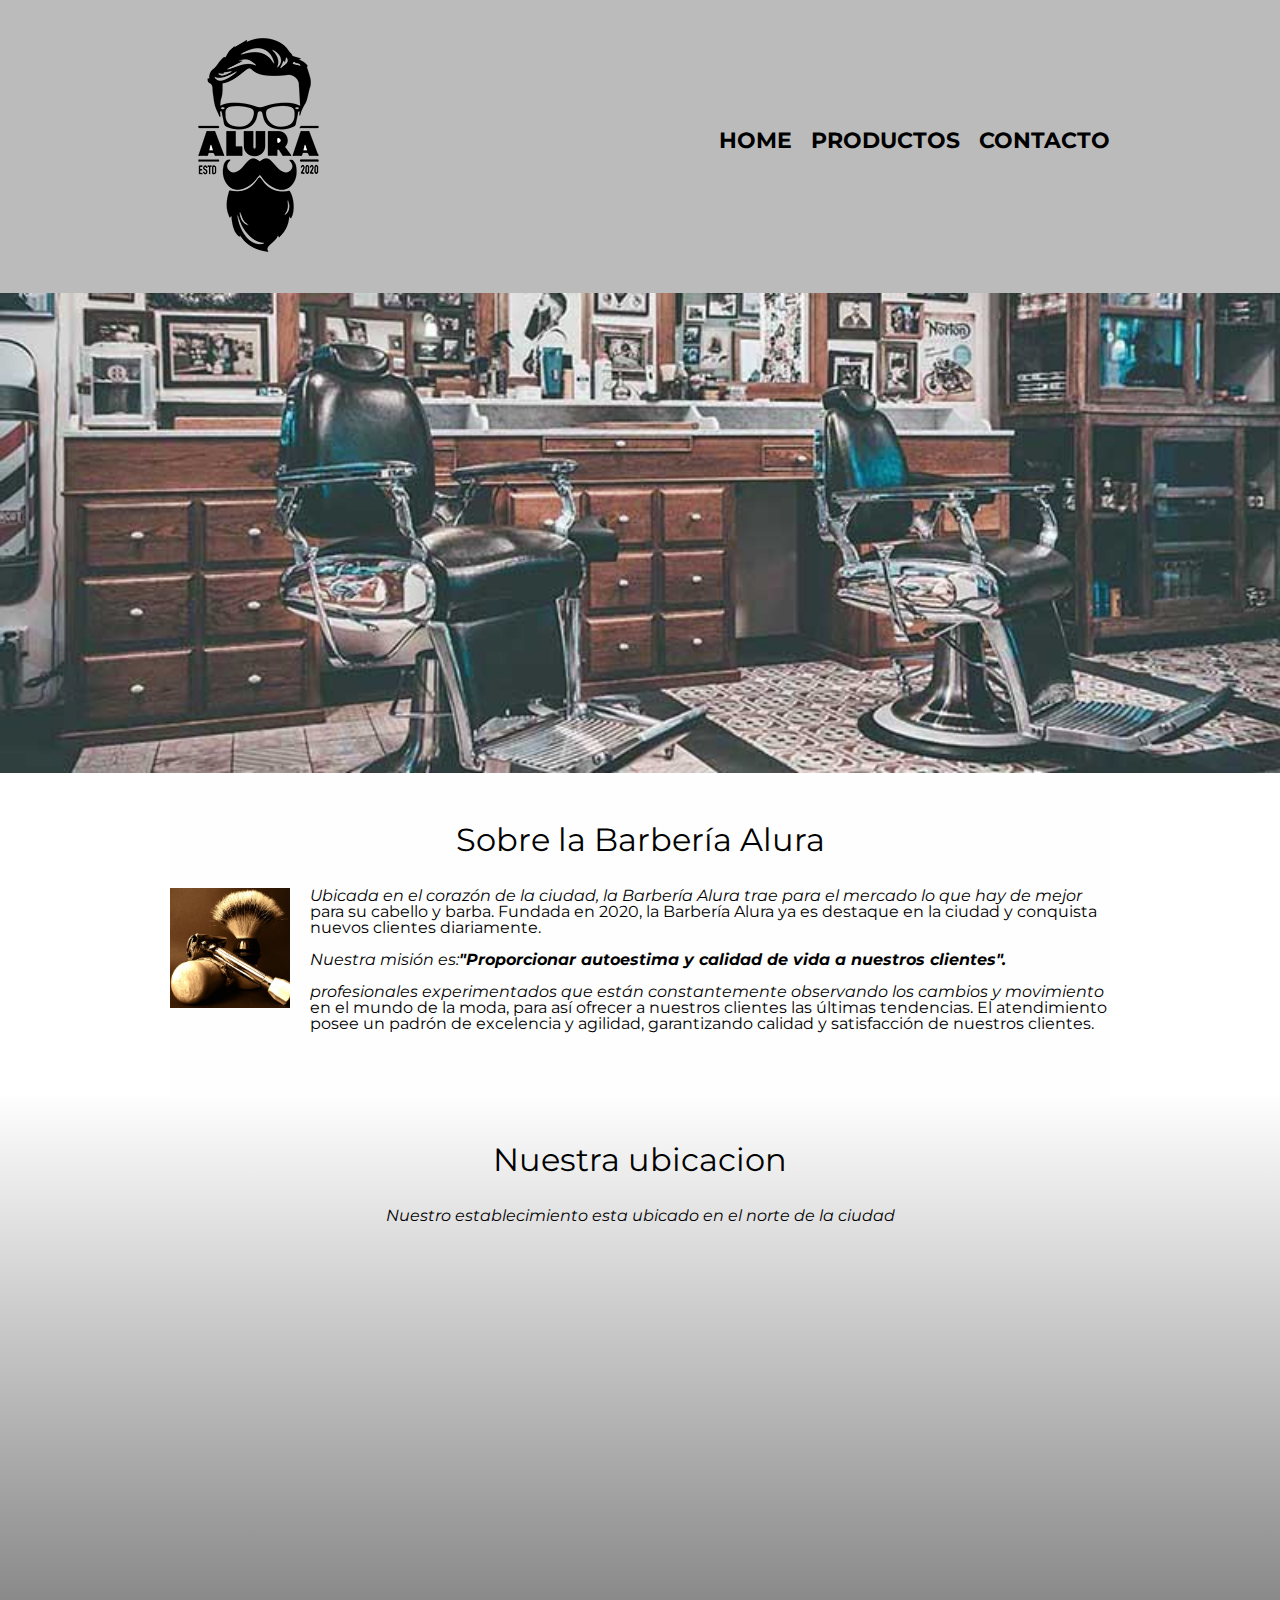
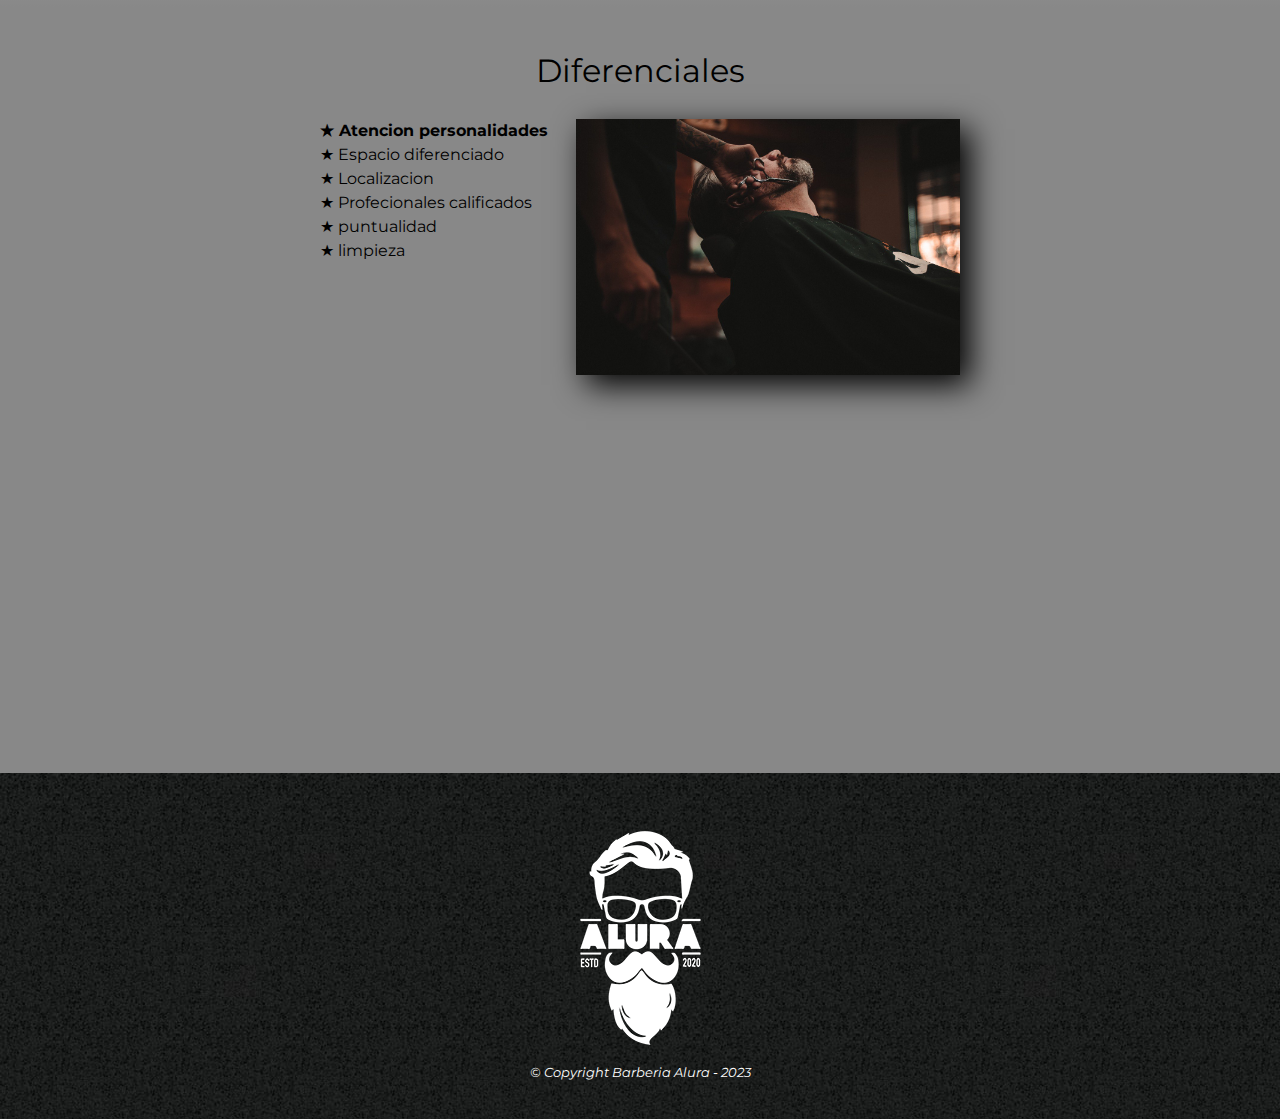
==== index.html @ e800a7df "creacion de pagina de practica con css y html" ====
<!DOCTYPE html>
<html lang="es">
<head>
    <meta charset="UTF-8">
    <meta http-equiv="X-UA-Compatible" content="IE=edge">
    <meta name="viewport" content="width=device-width, initial-scale=1.0">
    <title>barberia alura</title>
    <link rel="stylesheet" href="css/reset.css">
    <link rel="stylesheet" href="css/style.css">
    <link rel="preconnect" href="https://fonts.googleapis.com">
<link rel="preconnect" href="https://fonts.gstatic.com" crossorigin>
<link href="https://fonts.googleapis.com/css2?family=Montserrat&display=swap" rel="stylesheet">
<body>
    <header> 
        <div class="caja">
            <h1><img src="img/imagenes/logo.png" alt="logo"></h1>
                <nav>
                    <ul>
                        <li><a href="index.html">Home</a></li>
                        <li><a href="productos.html">Productos</a></li>
                        <li><a href="contacto.html">Contacto</a></li>
                    </ul>
                </nav>
        </div>
    </header>

    <img class= "banner" src="img/banner.jpg" alt="imagen de barberia">

    <main>
        <section class="principal">
        
            <h2 class="titulo-principal"> Sobre la Barbería Alura </h2>
            <img src="img/utensilios[1].jpg" alt="utensilios de un barbero" class="utensilios">
    
            <p>Ubicada en el corazón de la ciudad, la Barbería Alura 
                trae para el mercado lo que hay de mejor para su cabello 
                y barba. Fundada en 2020, la <b>Barbería Alura</b> ya es destaque 
                en la ciudad y conquista nuevos clientes diariamente.</p>
    
            <p id="mision"><em>Nuestra misión es:<strong>"Proporcionar autoestima y calidad de 
                vida a nuestros clientes".</strong> </em></p>
    
            <p>profesionales experimentados que están 
            constantemente observando los cambios y movimiento en el 
            mundo de la moda, para así ofrecer a nuestros clientes 
            las últimas tendencias. El atendimiento posee un padrón 
            de excelencia y agilidad, garantizando calidad y 
            satisfacción de nuestros clientes.</p>
        </section>

        <section class="mapa">
            <h3 class="titulo-principal">Nuestra ubicacion</h3>
            <p>Nuestro establecimiento esta ubicado en el norte de la ciudad</p>
            <div class="mapa-contenido">
                <iframe src="https://www.google.com/maps/embed?pb=!1m18!1m12!1m3!1
            d3976.0894029221213!2d-74.0238542!3d4.754488800000003!2m3!1f0!2f0!3f0
            !3m2!1i1024!2i768!4f13.1!3m3!1m2!1s0x8e3f8f7b4550d163%
            3A0x7bc9a18167cb1127!2zQ2wuIDE3NSAjNi02MCwgVXNhcXXDqW4sIEJvZ290w6E!
            5e0!3m2!1ses!2sco!4v1685038177740!5m2!1ses!2sco" width="100%" 
            height="300" style="border:0;" allowfullscreen="" loading="lazy" 
            referrerpolicy="no-referrer-when-downgrade"></iframe>
            </div> 
        </section>
    
        <section class="diferenciales">
            <h3 class="titulo-principal">Diferenciales</h3>
            <div class="contenido-diferenciales">
                <ul class="lista-diferenciales">
                    <li class="items"> Atencion personalidades </li>
                    <li class="items"> Espacio diferenciado</li>
                    <li class="items"> Localizacion</li>
                    <li class="items"> Profecionales calificados </li>
                    <li class="items"> puntualidad</li>
                    <li class="items"> limpieza </li>
                </ul> <img src="img/diferenciales.jpg" alt="barbero trabajando" class="imagen-diferencial">
            </div>
            <div class="video">
                <iframe width="100%" height="315" src="https://www.youtube.com/embed/wcVVXUV0YUY" title="YouTube video player" frameborder="0" allow="accelerometer; autoplay; clipboard-write; encrypted-media; gyroscope; picture-in-picture; web-share" allowfullscreen></iframe>
            </div>
        </section>

        </main>
    

<footer>
    <img src="img/imagenes/logo-blanco.png">
    <p class="copyright">&copy Copyright Barberia Alura - 2023</p>
  
</footer>

</body>
</html>
---- css/style.css ----
body{
    font-family: 'Montserrat', sans-serif; 
    /*overflow: hidden;*/
}
header{
    background: #bbbbbb;
    padding: 20px 0;
}
.caja{
    width: 940px;
    position: relative;
    margin: 0 auto;
}
nav{
    position: absolute;
    top: 110px;
    right: 0;
}
nav li{
    display: inline;
    margin: 0 0 0 15px;
}
nav a{
    text-transform: uppercase;
    color: black;
    font-weight: bold;
    font-size: 22px;
    text-decoration: none;
}
nav a:hover{
    color: #c78c19;
    text-decoration: underline;
}
.lista_productos{
    width: 940px;
    margin: 0 auto;
    padding: 50px;
}
.lista_productos li{
    display: inline-block;
    text-align: center;
    width: 30%;
    vertical-align: top;
    margin: 0 1.5%;
    border: 2px solid black;
    padding: 30px 20px;
    box-sizing: border-box;
    border-radius: 10px;
}
.lista_productos li:hover {
    border-color:#c78c19;
    font-size: 33px;
}
.lista_productos li:active{
    border-color: #088c19;
}
.lista_productos h2{
    font-size: 30px;
    font-weight: bold;
}
.lista_productos li:hover h2{
    font-size: 33px;
}
.producto-descripcion{
    font-size: 18px;
}
.producto-precio{
    font-size: 20px;
    font-weight: bold;
    margin-top: 10px;
}
footer{
    text-align: center;
    background: url(../img/imagenes/bg.jpg);
    padding: 40px;
}
.copyright{
    color:#ffffff;
    font-size: 13px;    
}
form{
    margin: 40px 0;
}
form label, form legend{
    display: block;
    font-size: 20px;
    margin: 0 0 10px;
}
.input-padron{
    display: block;
    margin: 0 0 20px;
    padding: 10px 25px;
    width: 50%;
}
.checkbox{
    margin:20px 0;
}
.enviar{
    width: 40%;
    padding: 15px 0;
    font-size: 18px;
    font-weight: bold;
    color: white;
    background: orange;
    border: none;
    border-radius: 5px;
    transition: 1s all;
    cursor: pointer;
}

.enviar:hover{
    background: darkorange;
    transform: scale(1.1);
}
table{
    margin: 40px 40px;
}
thead{
    background: #555555;
    color: white;
    font-weight: bold;
}
td, th{
    border: 1px solid #000000;
    padding: 8px 15px;
}

/* aqui inicia css para nuestra pagina home*/

.banner{
    width: 100%;
}
.principal{
    padding: 3em 0;
    background: #fefefe;  
    width: 940px;
    margin: 0 auto;
}
.titulo-principal{
    text-align: center;
    font-size: 2em;
    margin: 0 0 1em;
    clear: left;
}
p::first-line{
    font-style: italic;
}
.principal p{
    margin: 0 0 1em;
}
.principal strong{
    font-weight:  bold;
}
.principal em{
    font-style: italic;
}
.utensilios{
    width: 120px;
    float: left;
    margin: 0  20px 20px 0;
}
.mapa{
    padding: 3em 0;
    background: linear-gradient(#fefefe, #888888);
}
.mapa p{
    margin: 0 0 2em;
    text-align: center;
}
.mapa-contenido{
    width: 940px;
    margin: 0 auto;
}
.diferenciales{
    padding: 3em 0;
    background: #888888;
}
.contenido-diferenciales{
    width: 640px;
    margin:0 auto ;
    display: flex;
}
.lista-diferenciales{
    width: 40%;
}
.items{
    line-height: 1.5;
}
.items::before{
    content:"★";
}
.items:first-child{
    font-weight: bold;
}
.imagen-diferencial{
    width: 60%;
    transition: 400ms;
    box-shadow: 10px 10px 30px black ;
}
.imagen-diferencial:hover{
    opacity: 0.3;
}
.video{
    width: 100%; 
    max-width: 560px;
    margin:  1em auto;
}

@media screen and (max-width:480px) {

    h1{
        text-align: center;
    }
    nav{
        position: static;
    }
    .caja, .principal, .mapa-contenido, 
    .contenido-diferenciales, .video{
        width: 100%;
        display: block;
    }
    .lista-diferenciales, .imagen-diferencial{
        width: 100%;
    }
    
}
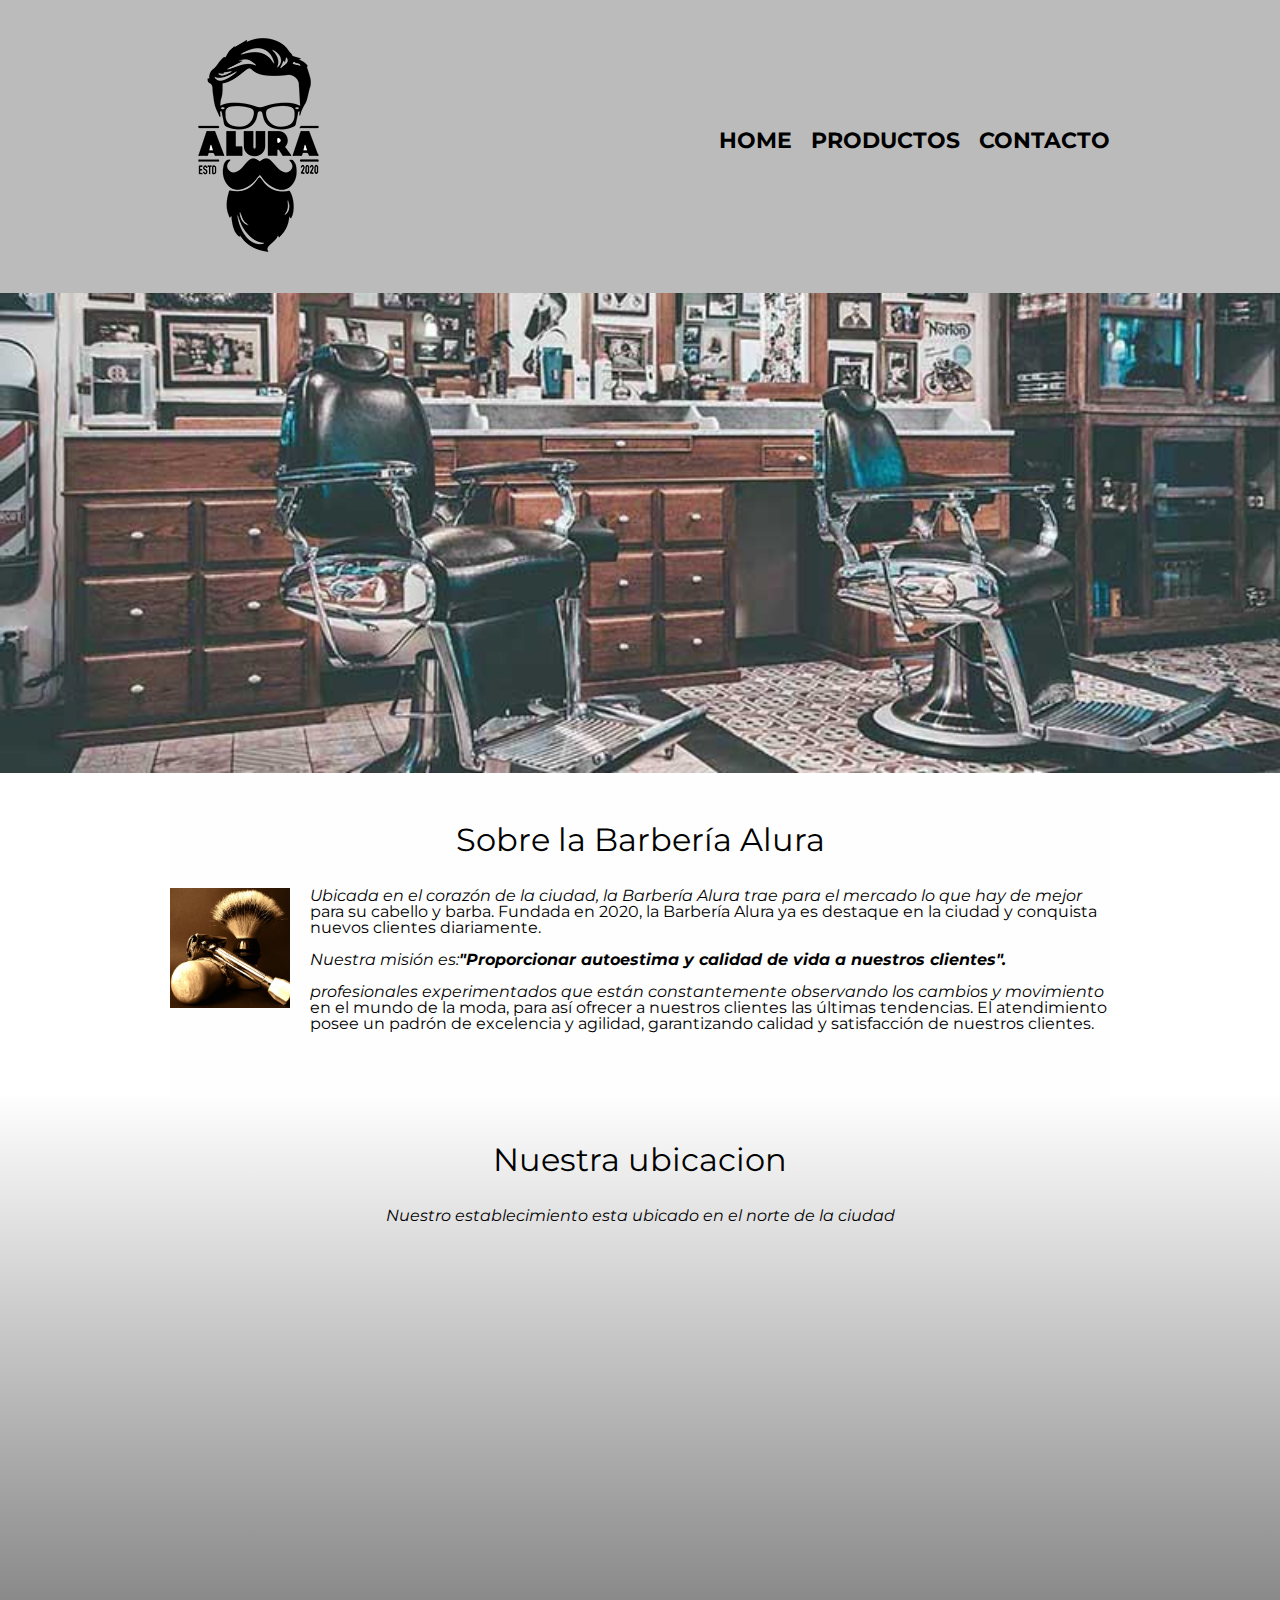
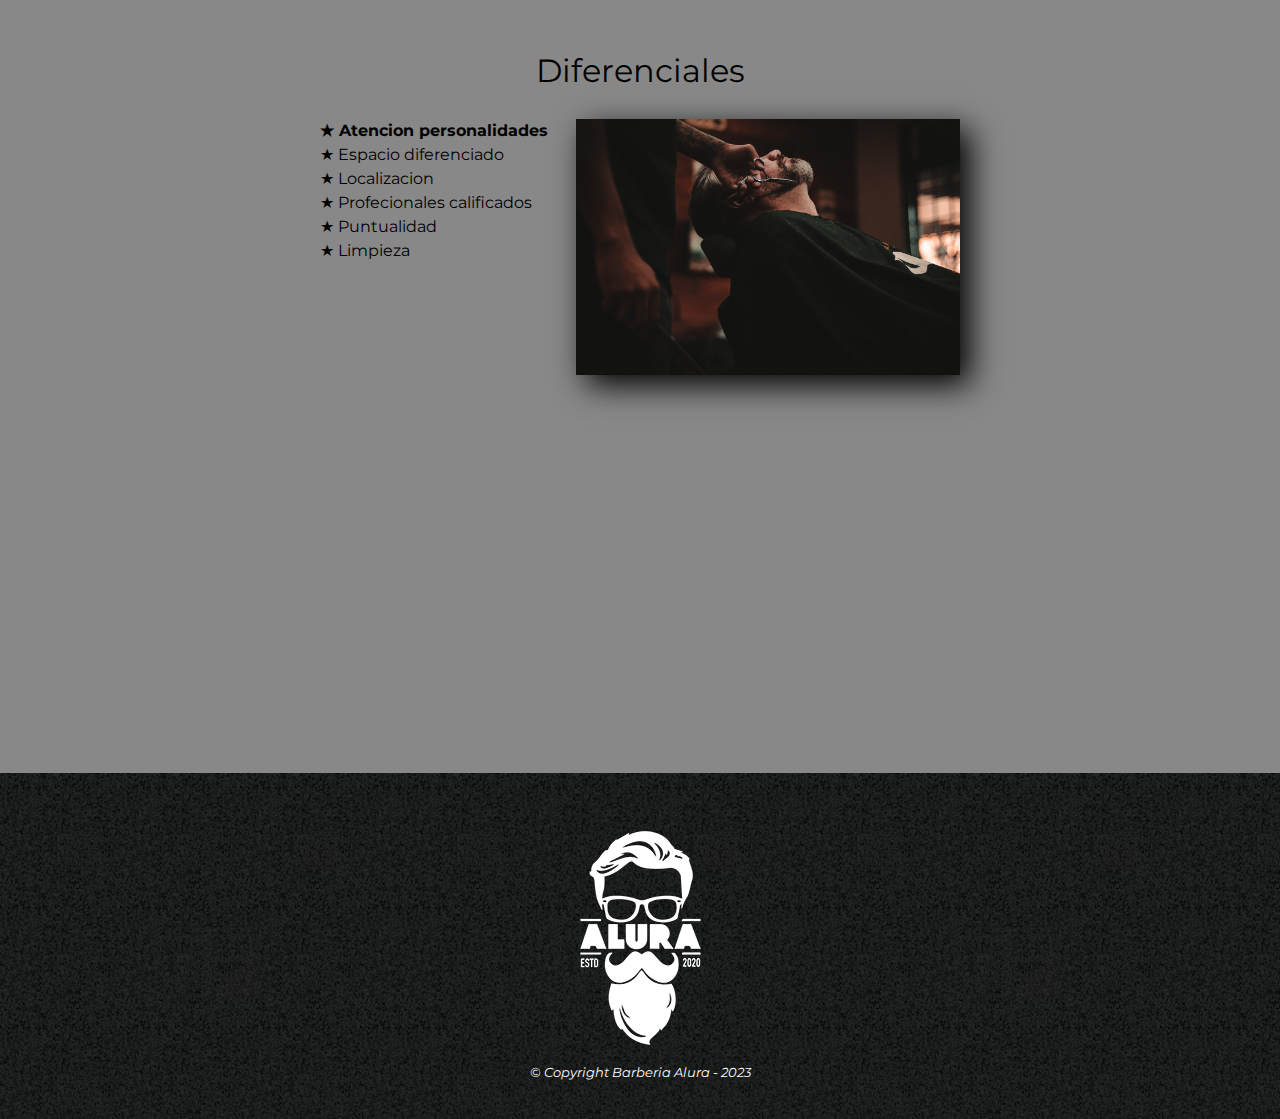
==== commit 8844a077: "coloque dos mayusculas faltantes" ====
--- a/index.html
+++ b/index.html
@@ -70,8 +70,8 @@
                     <li class="items"> Espacio diferenciado</li>
                     <li class="items"> Localizacion</li>
                     <li class="items"> Profecionales calificados </li>
-                    <li class="items"> puntualidad</li>
-                    <li class="items"> limpieza </li>
+                    <li class="items"> Puntualidad</li>
+                    <li class="items"> Limpieza </li>
                 </ul> <img src="img/diferenciales.jpg" alt="barbero trabajando" class="imagen-diferencial">
             </div>
             <div class="video">
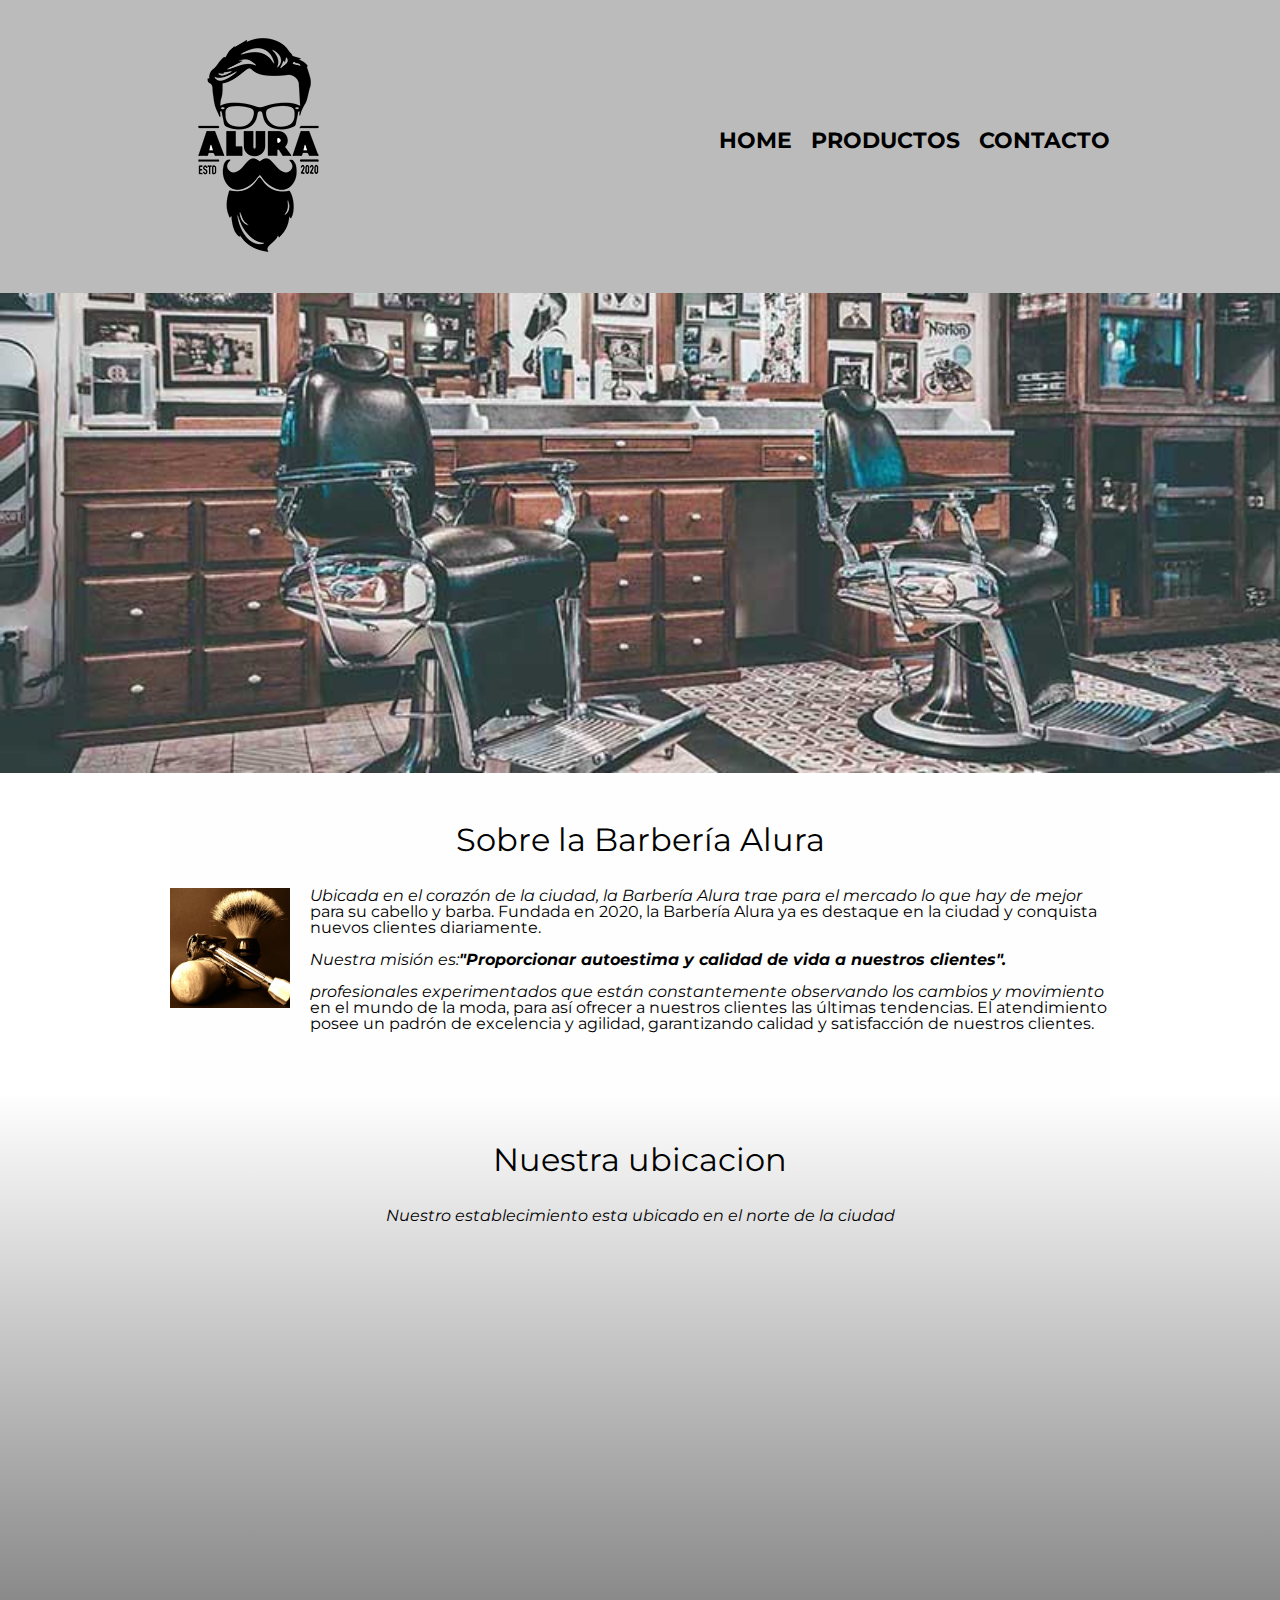
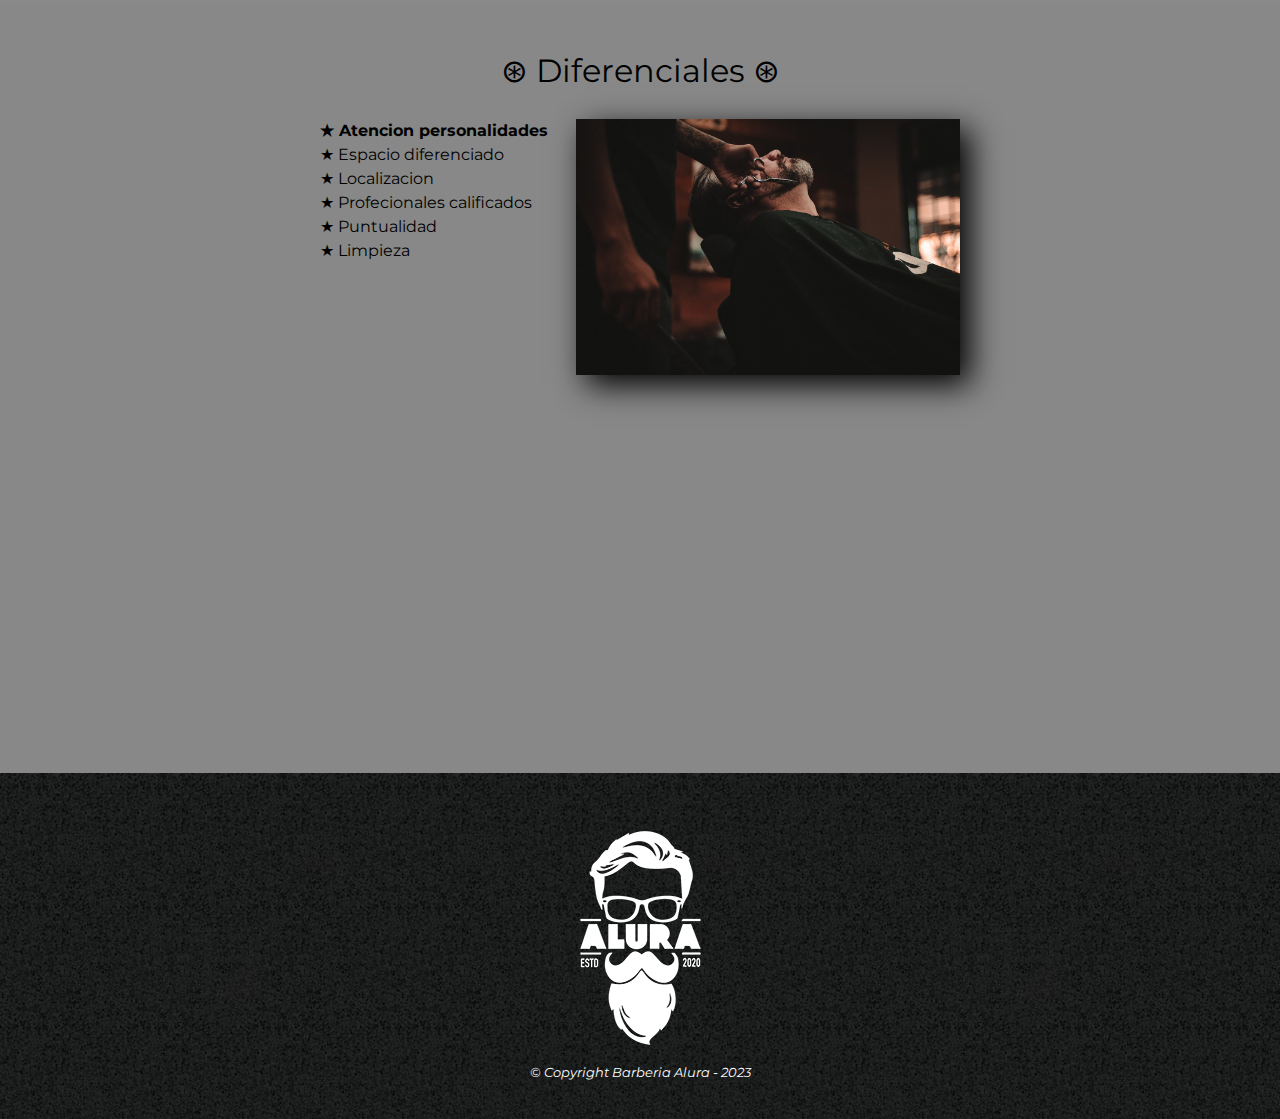
==== commit bf487e92: "adicion de emojis decorativos" ====
--- a/index.html
+++ b/index.html
@@ -63,7 +63,7 @@
         </section>
     
         <section class="diferenciales">
-            <h3 class="titulo-principal">Diferenciales</h3>
+            <h3 class="titulo-principal">⊛ Diferenciales ⊛</h3>
             <div class="contenido-diferenciales">
                 <ul class="lista-diferenciales">
                     <li class="items"> Atencion personalidades </li>
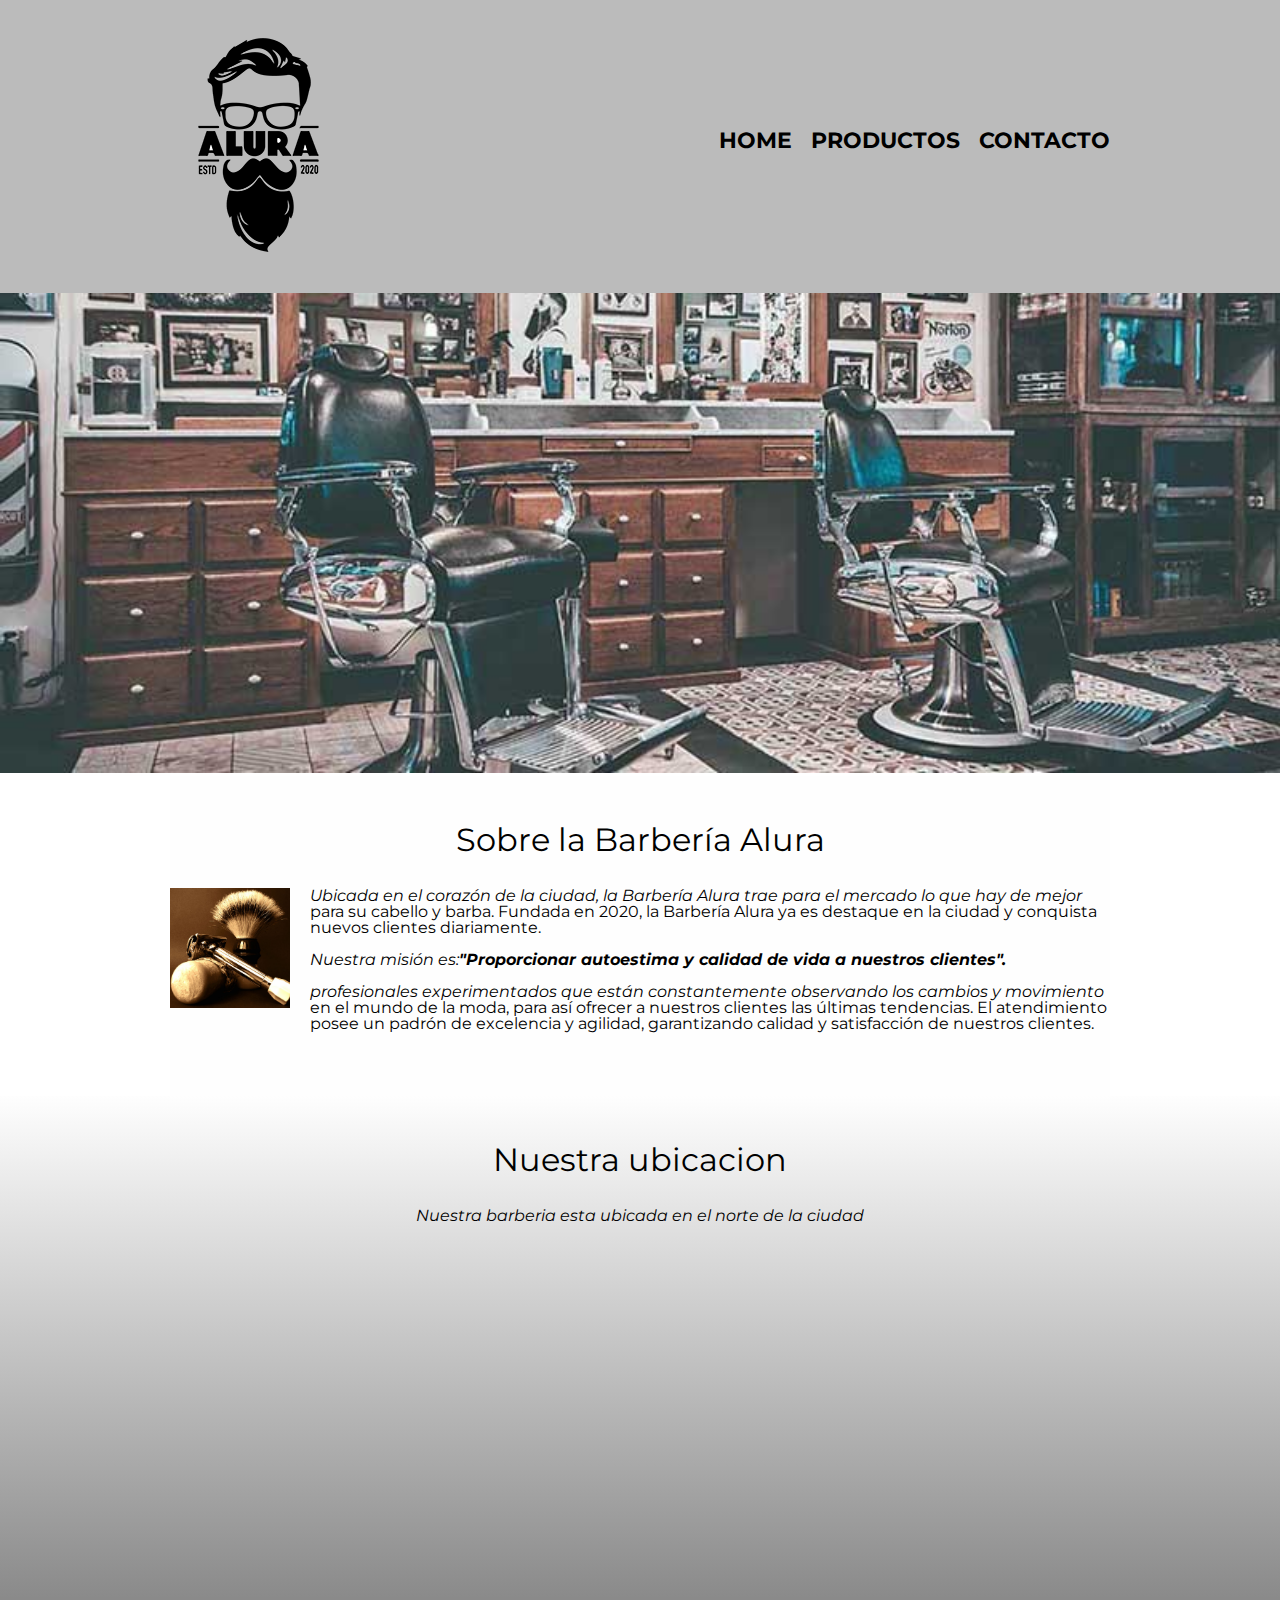
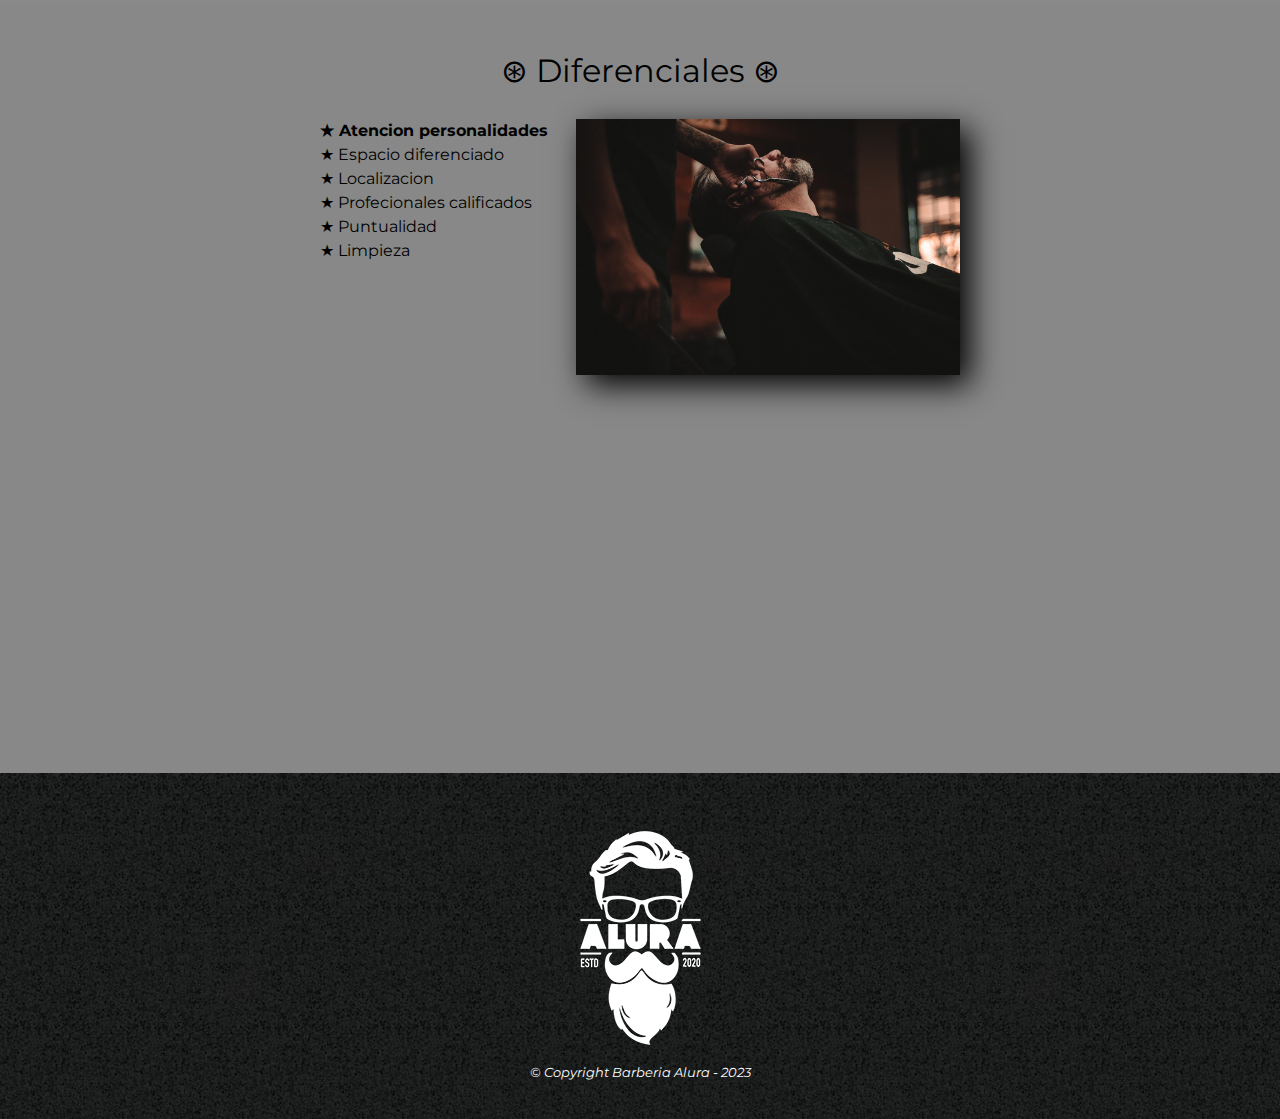
==== commit 54e8210b: "cambie la palabra establecimiento por barberia" ====
--- a/index.html
+++ b/index.html
@@ -50,7 +50,7 @@
 
         <section class="mapa">
             <h3 class="titulo-principal">Nuestra ubicacion</h3>
-            <p>Nuestro establecimiento esta ubicado en el norte de la ciudad</p>
+            <p>Nuestra barberia esta ubicada en el norte de la ciudad</p>
             <div class="mapa-contenido">
                 <iframe src="https://www.google.com/maps/embed?pb=!1m18!1m12!1m3!1
             d3976.0894029221213!2d-74.0238542!3d4.754488800000003!2m3!1f0!2f0!3f0
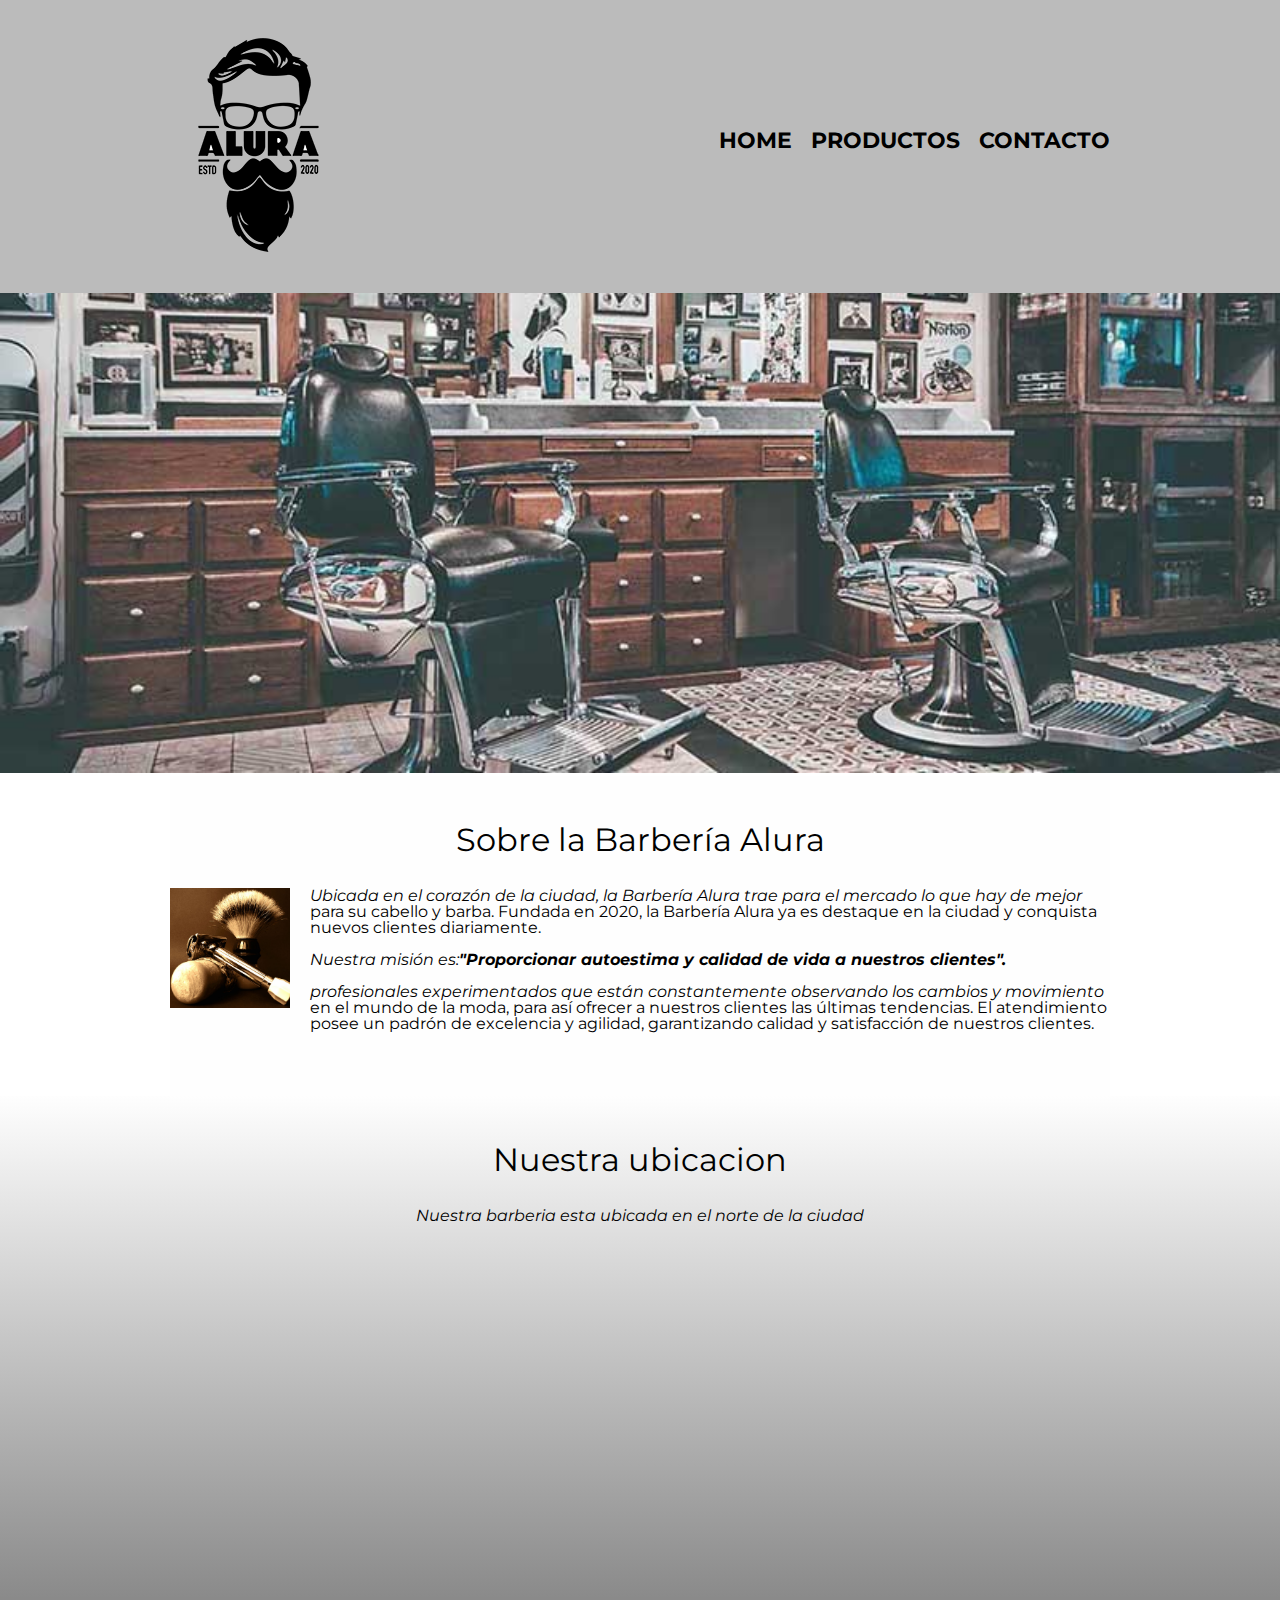
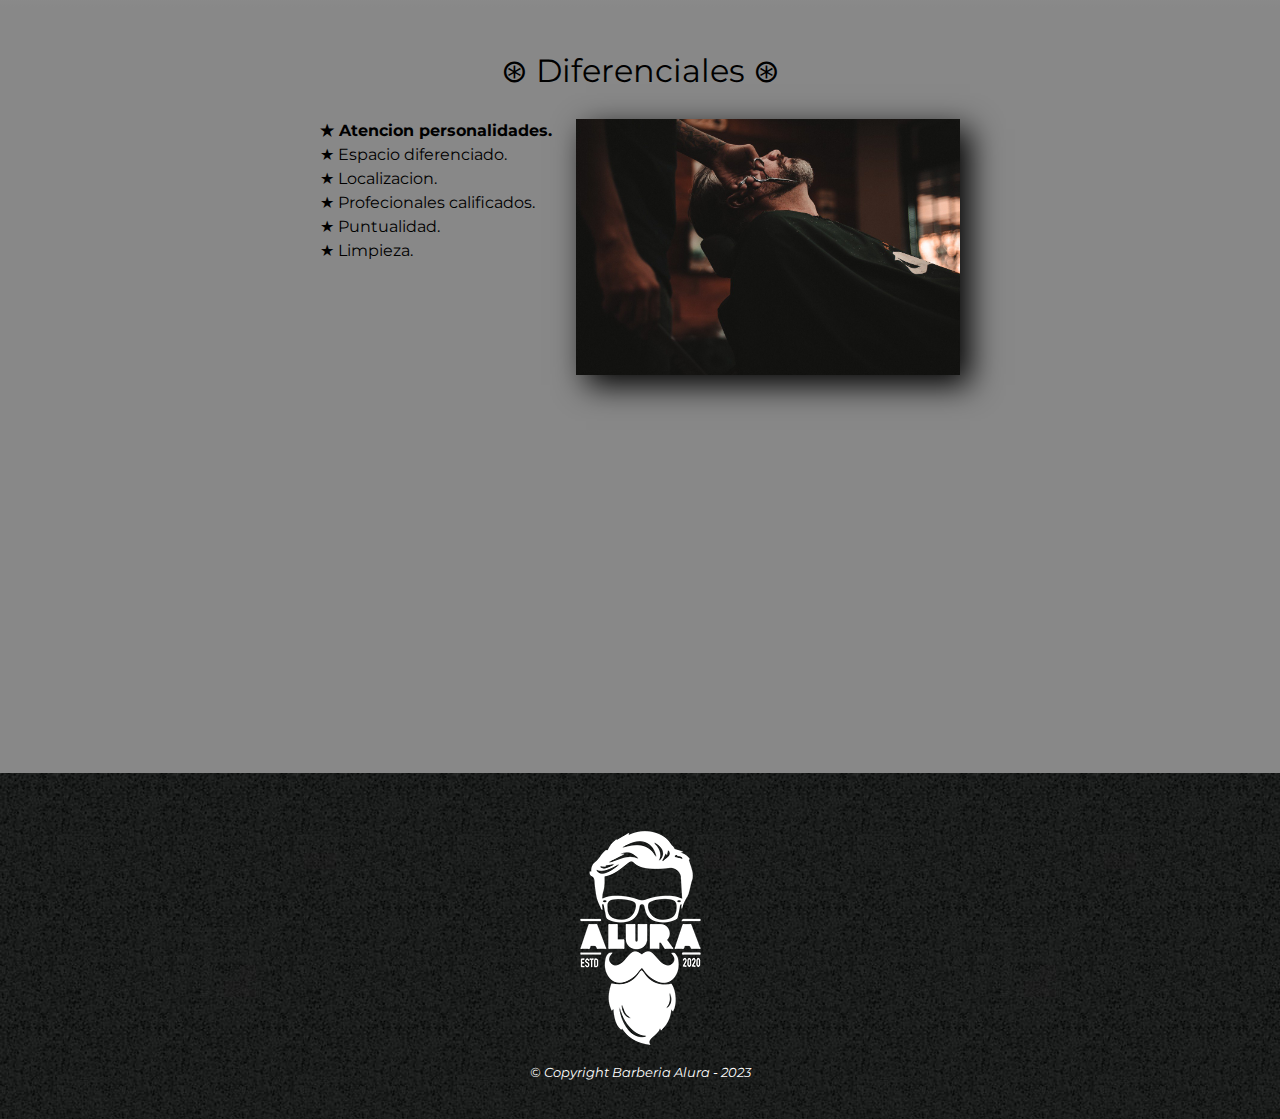
==== commit bb2930e2: "agregue puntos finales" ====
--- a/index.html
+++ b/index.html
@@ -66,12 +66,12 @@
             <h3 class="titulo-principal">⊛ Diferenciales ⊛</h3>
             <div class="contenido-diferenciales">
                 <ul class="lista-diferenciales">
-                    <li class="items"> Atencion personalidades </li>
-                    <li class="items"> Espacio diferenciado</li>
-                    <li class="items"> Localizacion</li>
-                    <li class="items"> Profecionales calificados </li>
-                    <li class="items"> Puntualidad</li>
-                    <li class="items"> Limpieza </li>
+                    <li class="items"> Atencion personalidades.</li>
+                    <li class="items"> Espacio diferenciado.</li>
+                    <li class="items"> Localizacion.</li>
+                    <li class="items"> Profecionales calificados.</li>
+                    <li class="items"> Puntualidad.</li>
+                    <li class="items"> Limpieza.</li>
                 </ul> <img src="img/diferenciales.jpg" alt="barbero trabajando" class="imagen-diferencial">
             </div>
             <div class="video">
